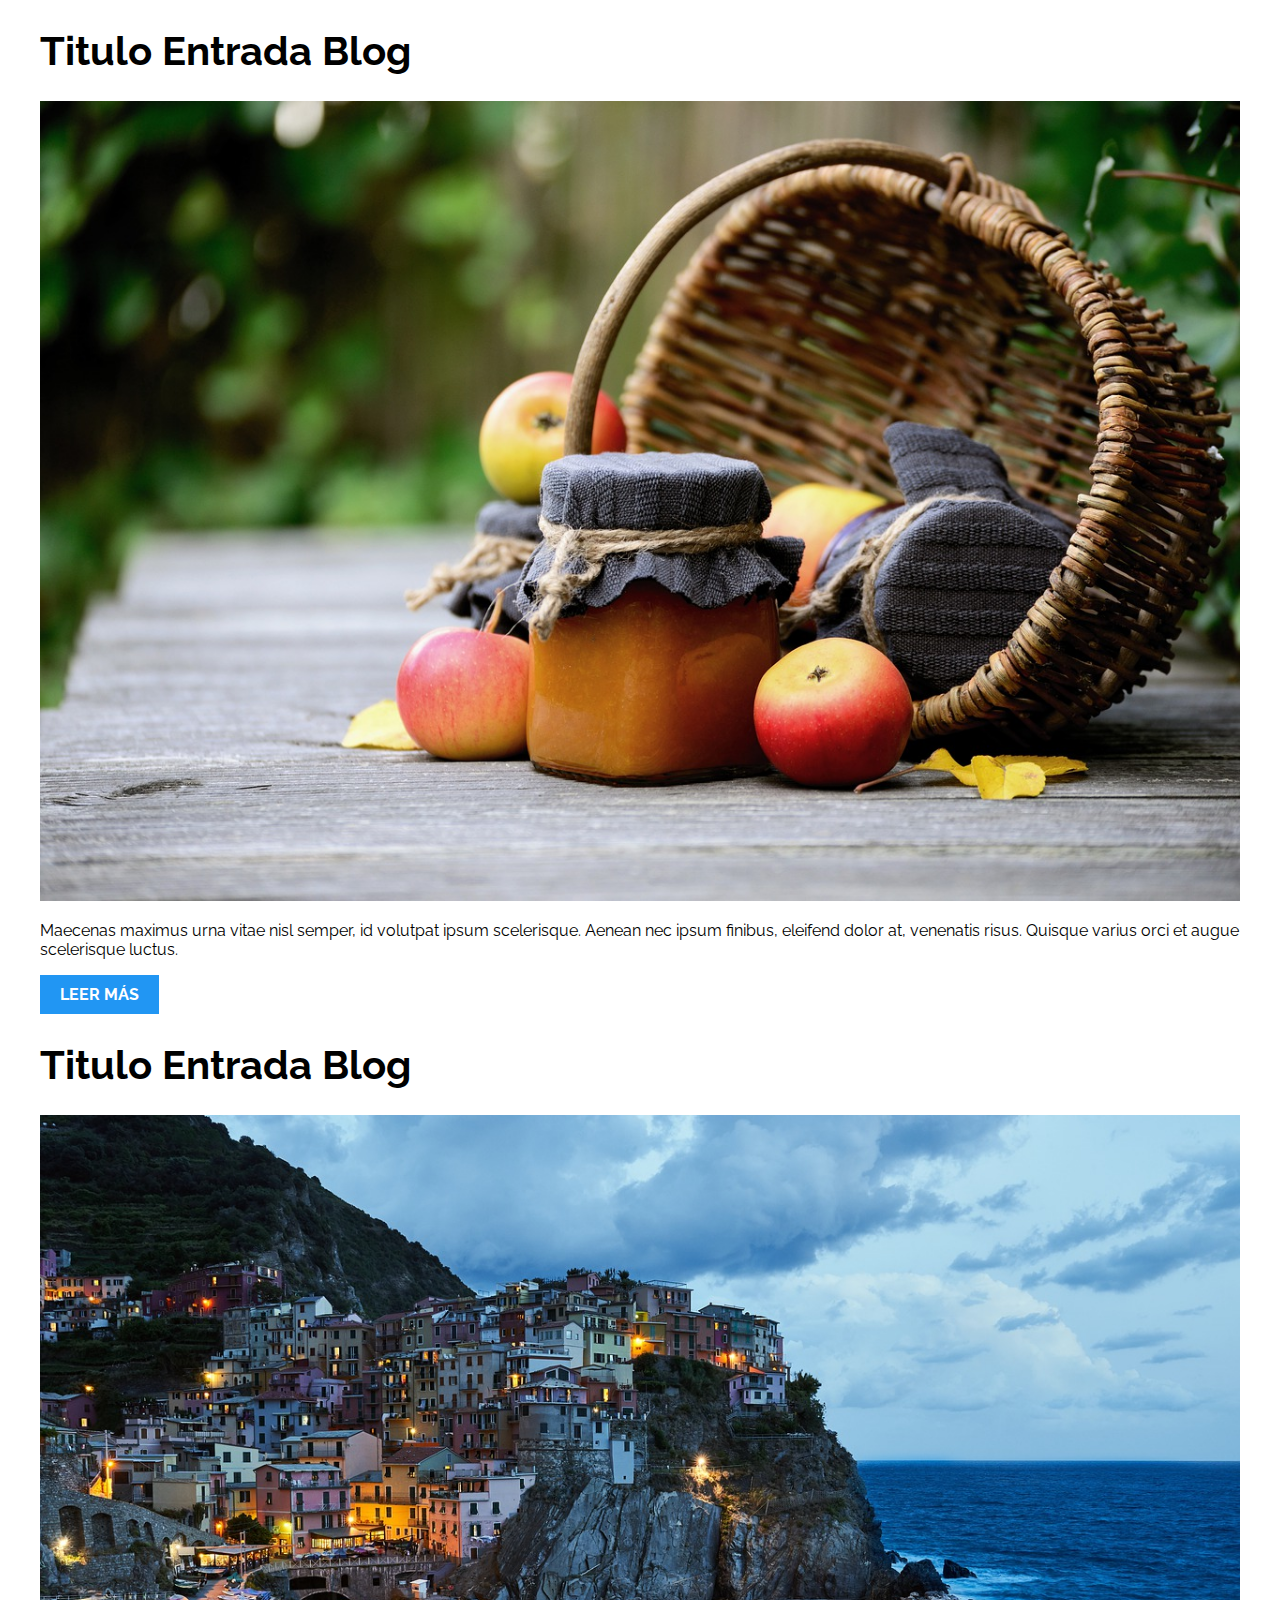
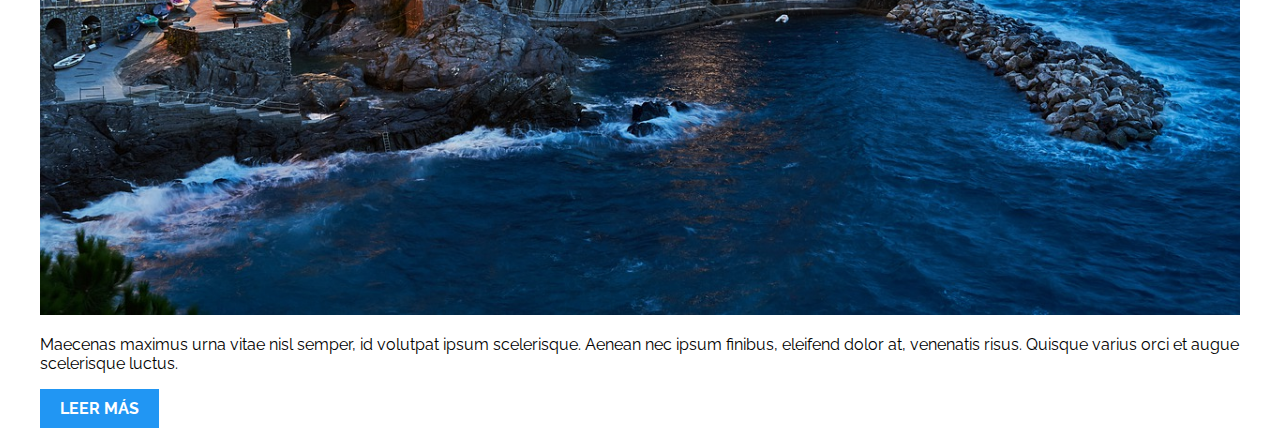
==== PatronesRWD/01-2columnas_iguales_css_grid/index.html @ 378d3ac4 "pagina final" ====
<!DOCTYPE html>
<html>

<head>
    <meta charset="utf-8">
    <title>Patrones Responsive Web Design - 2 Columnas</title>
    <link rel="stylesheet" href="https://necolas.github.io/normalize.css/8.0.1/normalize.css">
    <link href="https://fonts.googleapis.com/css?family=Raleway:400,700,900" rel="stylesheet">
    <link rel="stylesheet" href="css/styles.css">
    <meta name="viewport" content="width=device-width, initial-scale=1">
</head>

<body>

    <div class="contenedor">
        <article class="entrada-blog">
            <h1>Titulo Entrada Blog</h1>
            <img src="img/imagen1.jpg">
            <p>Maecenas maximus urna vitae nisl semper, id volutpat ipsum scelerisque. Aenean nec ipsum finibus, eleifend dolor at, venenatis risus. Quisque varius orci et augue scelerisque luctus.</p>
            <a href="#">Leer más</a>
        </article>
        <article class="entrada-blog">
            <h1>Titulo Entrada Blog</h1>
            <img src="img/imagen2.jpg">
            <p>Maecenas maximus urna vitae nisl semper, id volutpat ipsum scelerisque. Aenean nec ipsum finibus, eleifend dolor at, venenatis risus. Quisque varius orci et augue scelerisque luctus.</p>
            <a href="#">Leer más</a>
        </article>
    </div>

</body>

</html>
---- PatronesRWD/01-2columnas_iguales_css_grid/css/styles.css ----
html {
    box-sizing: border-box;
    font-size: 62.5%;
}

*,
*:before,
*:after {
    box-sizing: inherit;
}

body {
    font-family: 'Raleway', sans-serif;
    font-size: 1.6rem;
}

img {
    max-width: 100%;
}

h1 {
    font-size: 4rem;
}

.contenedor {
    max-width: 1200px;
    width: 95%;
    margin: 0 auto;
}

.entrada-blog a {
    display: inline-block;
    background-color: #2196F3;
    color: white;
    padding: 10px 20px;
    text-decoration: none;
    font-weight: bold;
    text-transform: uppercase;
}

/** CODIGO AQUI **/
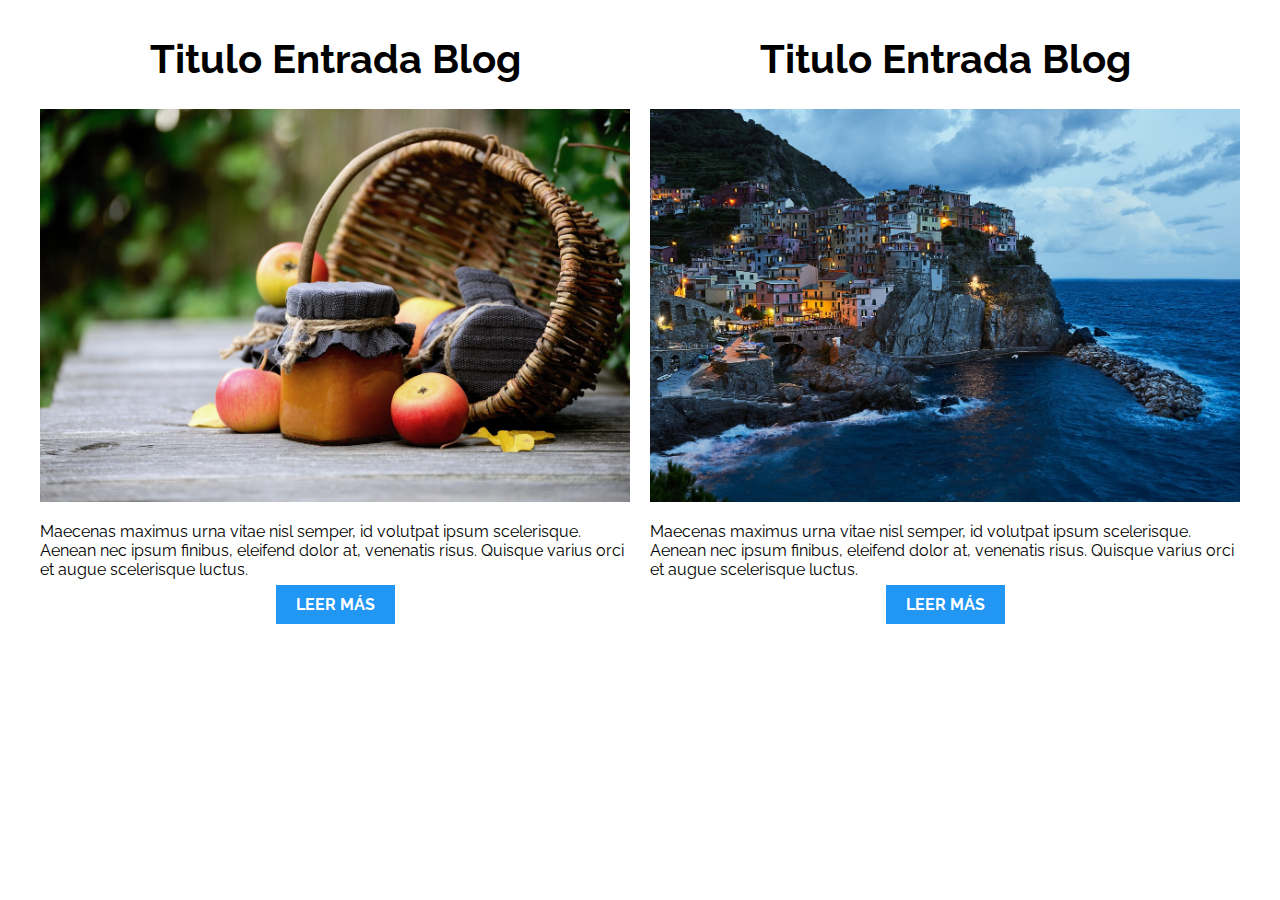
==== commit e8037720: "GridPracticas" ====
--- a/PatronesRWD/01-2columnas_iguales_css_grid/index.html
+++ b/PatronesRWD/01-2columnas_iguales_css_grid/index.html
@@ -12,18 +12,25 @@
 
 <body>
 
-    <div class="contenedor">
+    <div class="contenedor dos-columnas">
         <article class="entrada-blog">
             <h1>Titulo Entrada Blog</h1>
             <img src="img/imagen1.jpg">
-            <p>Maecenas maximus urna vitae nisl semper, id volutpat ipsum scelerisque. Aenean nec ipsum finibus, eleifend dolor at, venenatis risus. Quisque varius orci et augue scelerisque luctus.</p>
-            <a href="#">Leer más</a>
+            <p>Maecenas maximus urna vitae nisl semper, id volutpat ipsum scelerisque. Aenean nec ipsum finibus,
+                eleifend dolor at, venenatis risus. Quisque varius orci et augue scelerisque luctus.</p>
+            <div class="leer">
+                <a href="#">Leer más</a>
+            </div>
+
         </article>
         <article class="entrada-blog">
             <h1>Titulo Entrada Blog</h1>
             <img src="img/imagen2.jpg">
-            <p>Maecenas maximus urna vitae nisl semper, id volutpat ipsum scelerisque. Aenean nec ipsum finibus, eleifend dolor at, venenatis risus. Quisque varius orci et augue scelerisque luctus.</p>
-            <a href="#">Leer más</a>
+            <p>Maecenas maximus urna vitae nisl semper, id volutpat ipsum scelerisque. Aenean nec ipsum finibus,
+                eleifend dolor at, venenatis risus. Quisque varius orci et augue scelerisque luctus.</p>
+            <div class="leer">
+                <a href="#">Leer más</a>
+            </div>
         </article>
     </div>
 
--- a/PatronesRWD/01-2columnas_iguales_css_grid/css/styles.css
+++ b/PatronesRWD/01-2columnas_iguales_css_grid/css/styles.css
@@ -20,6 +20,11 @@
 
 h1 {
     font-size: 4rem;
+    text-align: center;
+}
+
+.leer {
+    text-align: center;
 }
 
 .contenedor {
@@ -29,13 +34,24 @@
 }
 
 .entrada-blog a {
-    display: inline-block;
+    display: inline-blck;
     background-color: #2196F3;
     color: white;
     padding: 10px 20px;
     text-decoration: none;
     font-weight: bold;
     text-transform: uppercase;
+
 }
 
-/** CODIGO AQUI **/+
+/** CODIGO AQUI **/
+
+@media (min-width: 768px) {
+    .dos-columnas {
+        display: grid;
+        grid-template-columns: repeat(2, 1fr);
+        gap: 2rem;
+
+    }
+}